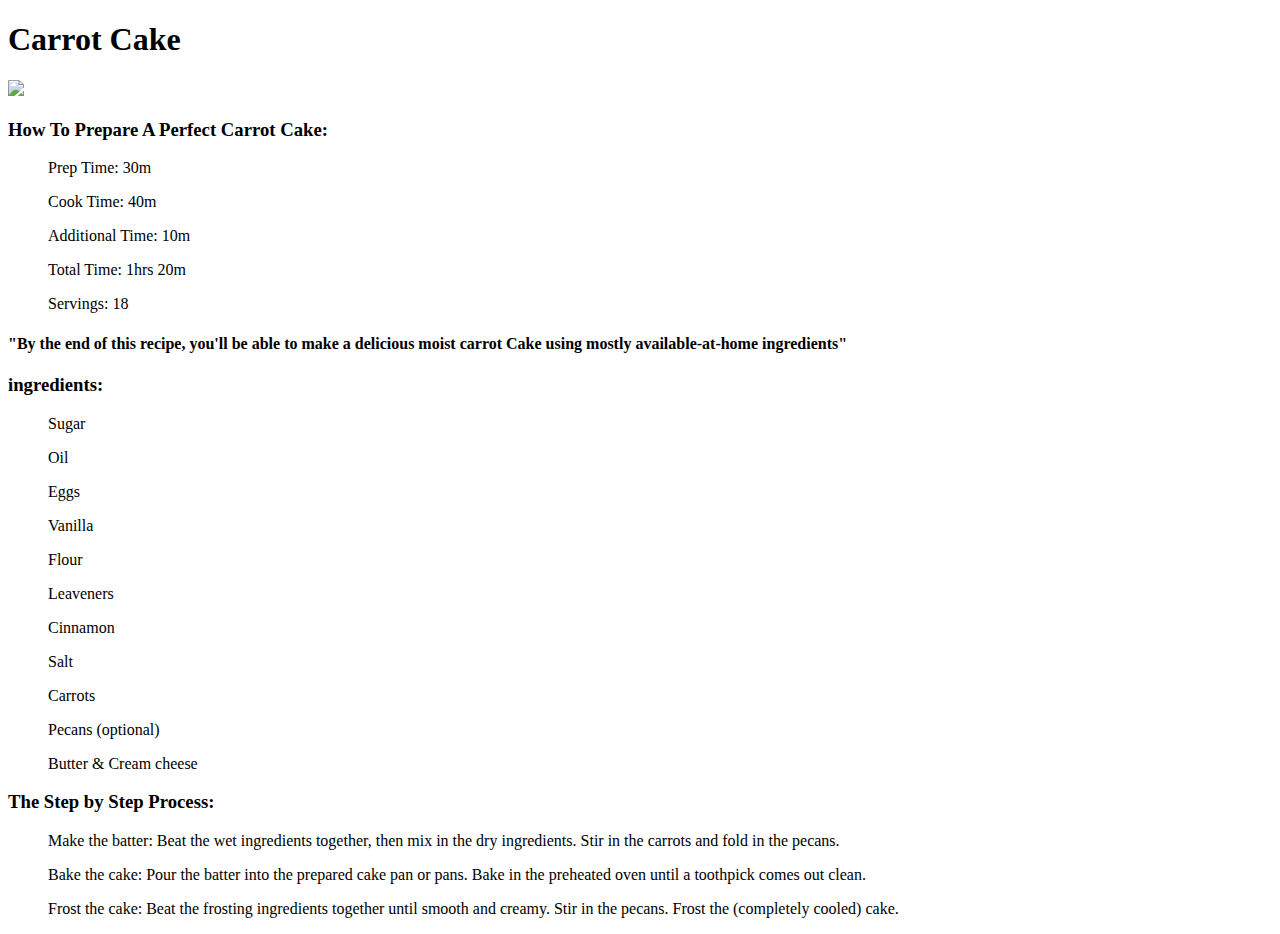
==== recipes/carrotcake.html @ 7d2d26bc "Add links images and lists to carrotcake.html" ====
<!DOCTYPE html>
<html lang="en">
<head>
    <meta charset="UTF-8"> 
    <title></title>
</head>

<body>
    <h1>Carrot Cake</h1>
        <img src="carrotcake1.jpg">
        <p><h3>How To Prepare A Perfect Carrot Cake:</h3></p>
        <li>
            <ul>Prep Time: 30m</ul>
            <ul>Cook Time: 40m</ul>
            <ul>Additional Time: 10m</ul>
            <ul>Total Time: 1hrs 20m</ul>
            <ul>Servings: 18</ul>
        </li>
        <p><h4>"By the end of this recipe,
            you'll be able to make a
            delicious moist carrot Cake
            using mostly available-at-home 
            ingredients"</h4>
        </p>
        <h3>ingredients:</h3>
        <li>
            <ul>Sugar</ul>
            <ul>Oil</ul>
            <ul>Eggs</ul>
            <ul>Vanilla</ul>
            <ul>Flour</ul>
            <ul>Leaveners</ul>
            <ul>Cinnamon</ul>
            <ul>Salt</ul>
            <ul>Carrots</ul>
            <ul>Pecans (optional)</ul>
            <ul>Butter & Cream cheese</ul>
        </li>
        <h3>The Step by Step Process:</h3>
        <li>
            <ol> Make the batter: Beat the wet ingredients together,
                 then mix in the dry ingredients.
                 Stir in the carrots and fold in the pecans.</ol>
            <ol>Bake the cake: Pour the batter into the prepared cake pan or pans.
                 Bake in the preheated oven until a toothpick comes out clean.</ol>
            <ol>Frost the cake: Beat the frosting ingredients together until smooth and creamy.
                 Stir in the pecans. Frost the (completely cooled) cake.</ol>
        </li>
</body>
</html>
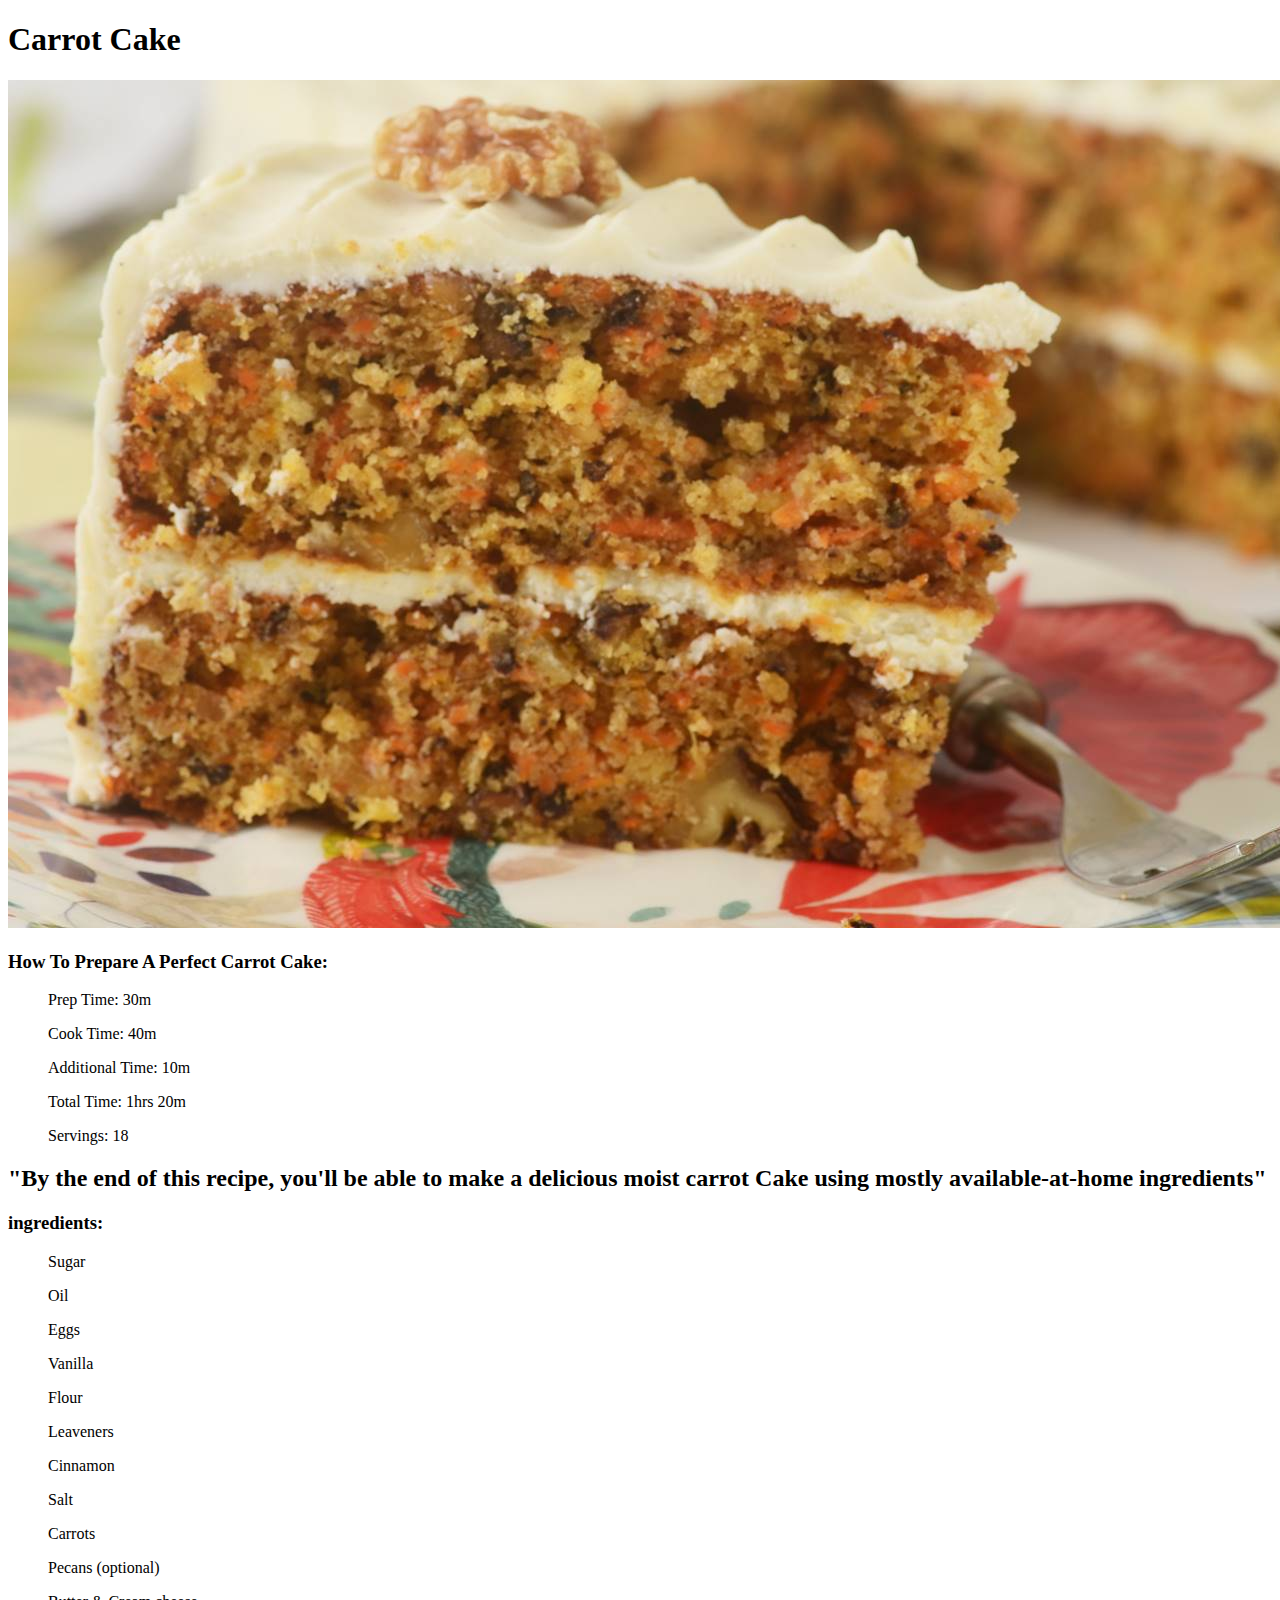
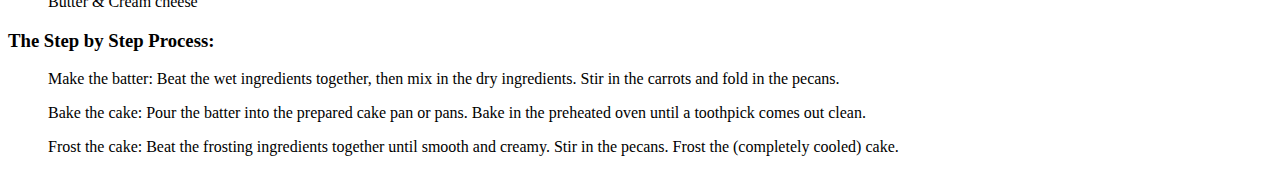
==== commit 5d26cd36: "Change carrot cake image" ====
--- a/recipes/carrotcake.html
+++ b/recipes/carrotcake.html
@@ -2,7 +2,7 @@
 <html lang="en">
 <head>
     <meta charset="UTF-8"> 
-    <title></title>
+    <title>Carrot Cake Recipe</title>
 </head>
 
 <body>
@@ -16,11 +16,11 @@
             <ul>Total Time: 1hrs 20m</ul>
             <ul>Servings: 18</ul>
         </li>
-        <p><h4>"By the end of this recipe,
+        <p><h2>"By the end of this recipe,
             you'll be able to make a
             delicious moist carrot Cake
             using mostly available-at-home 
-            ingredients"</h4>
+            ingredients"</h2>
         </p>
         <h3>ingredients:</h3>
         <li>
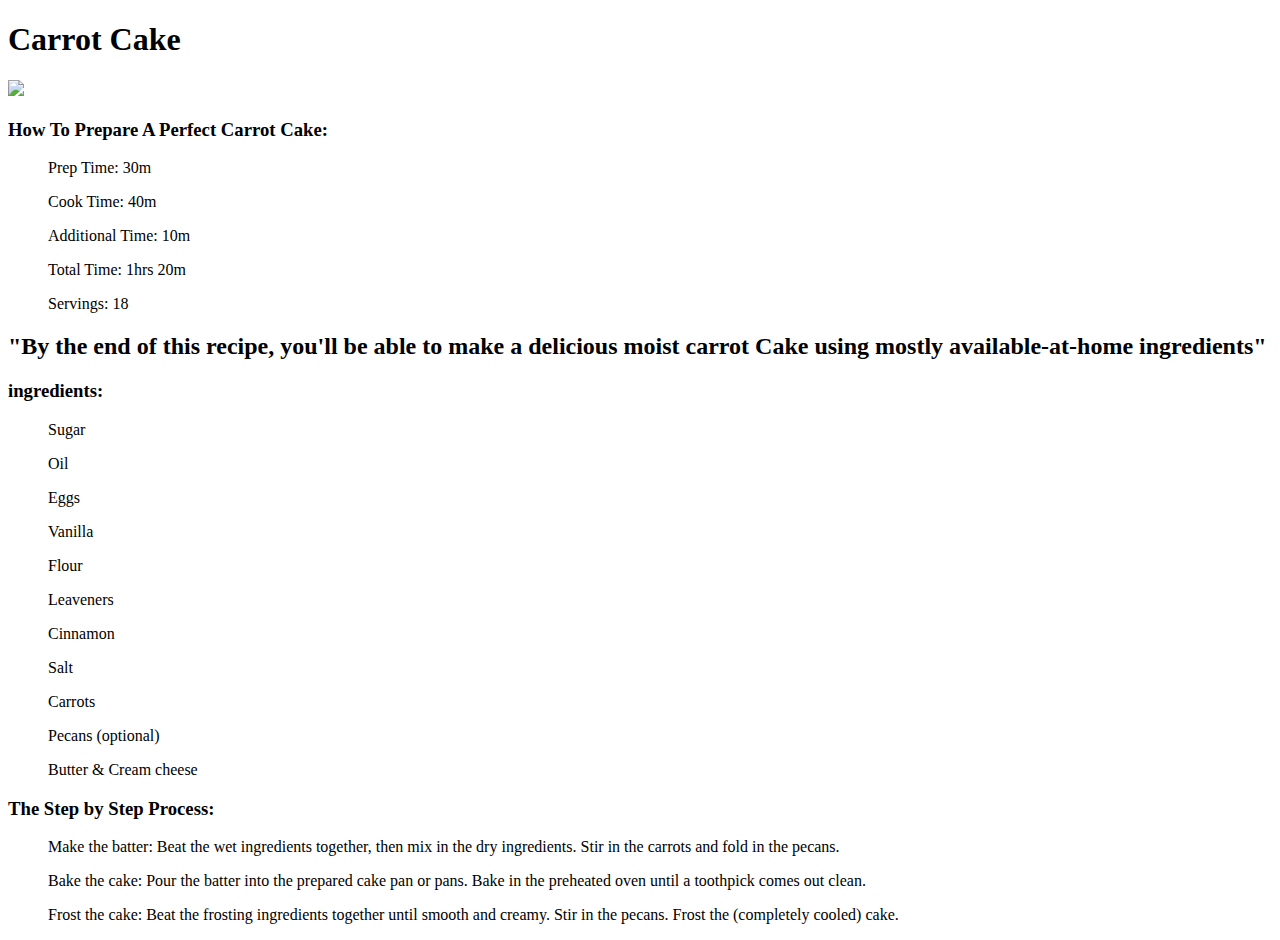
==== commit 17ccd2b8: "Add css to carrotcake.html" ====
--- a/recipes/carrotcake.html
+++ b/recipes/carrotcake.html
@@ -2,12 +2,13 @@
 <html lang="en">
 <head>
     <meta charset="UTF-8"> 
+    <link rel="stylesheet" href="carrot.css">
     <title>Carrot Cake Recipe</title>
 </head>
 
 <body>
     <h1>Carrot Cake</h1>
-        <img src="carrotcake1.jpg">
+        <img src="carrotcake2.jpg">
         <p><h3>How To Prepare A Perfect Carrot Cake:</h3></p>
         <li>
             <ul>Prep Time: 30m</ul>
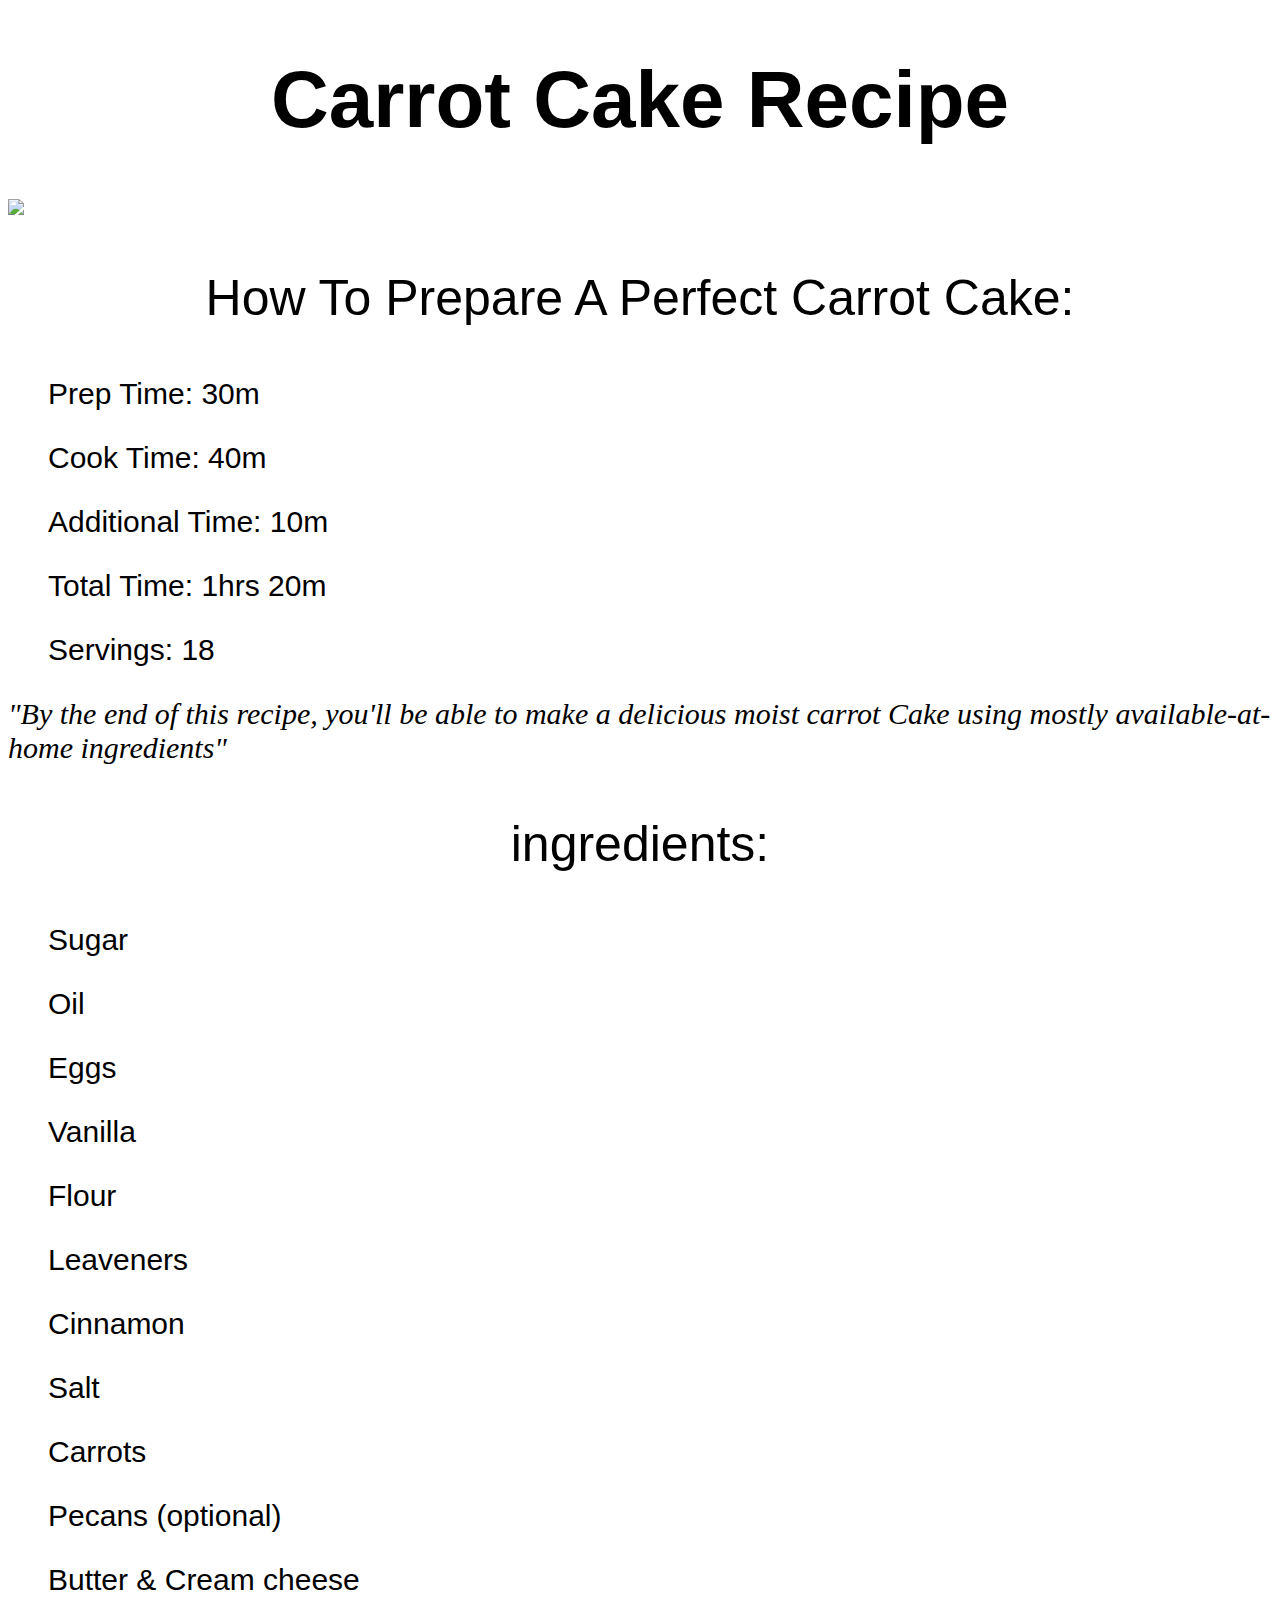
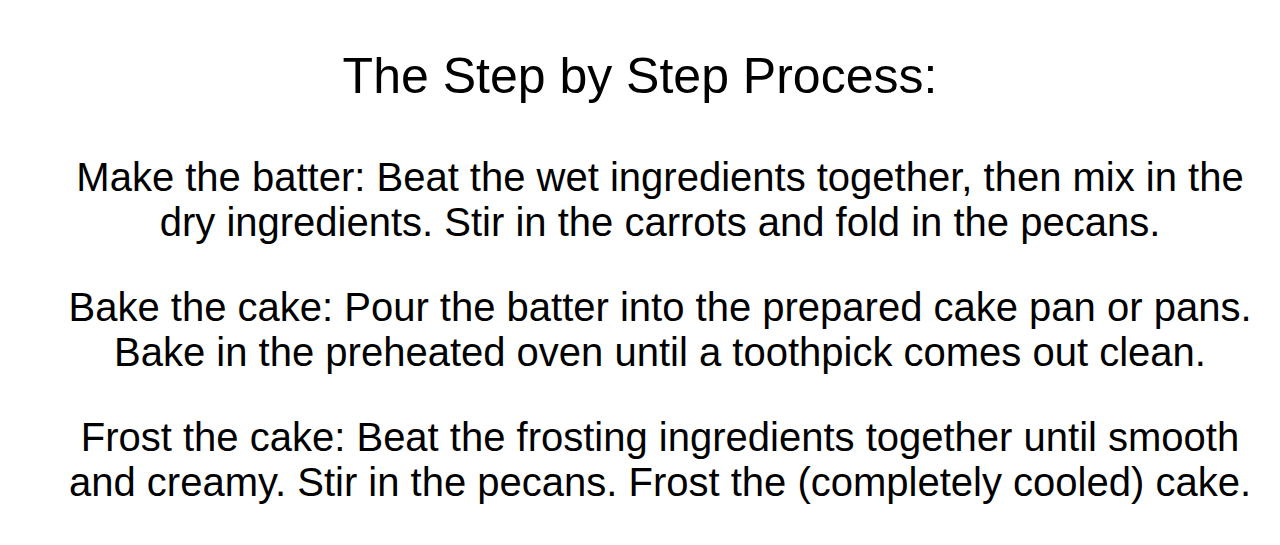
==== commit ec5fc752: "Add all css to html" ====
--- a/recipes/carrotcake.html
+++ b/recipes/carrotcake.html
@@ -3,28 +3,28 @@
 <head>
     <meta charset="UTF-8"> 
     <link rel="stylesheet" href="carrot.css">
-    <title>Carrot Cake Recipe</title>
+    <title>Carrot Cake</title>
 </head>
 
 <body>
-    <h1>Carrot Cake</h1>
+    <h1 class="h1title">Carrot Cake Recipe</h1>
         <img src="carrotcake2.jpg">
-        <p><h3>How To Prepare A Perfect Carrot Cake:</h3></p>
-        <li>
+        <p><h3 class="prepare">How To Prepare A Perfect Carrot Cake:</h3></p>
+        <li class="preparelist">
             <ul>Prep Time: 30m</ul>
             <ul>Cook Time: 40m</ul>
             <ul>Additional Time: 10m</ul>
             <ul>Total Time: 1hrs 20m</ul>
             <ul>Servings: 18</ul>
         </li>
-        <p><h2>"By the end of this recipe,
+        <p><h2 class="note">"By the end of this recipe,
             you'll be able to make a
             delicious moist carrot Cake
             using mostly available-at-home 
             ingredients"</h2>
         </p>
-        <h3>ingredients:</h3>
-        <li>
+        <h3 class="ingredients">ingredients:</h3>
+        <li class="ingredientslist">
             <ul>Sugar</ul>
             <ul>Oil</ul>
             <ul>Eggs</ul>
@@ -37,8 +37,8 @@
             <ul>Pecans (optional)</ul>
             <ul>Butter & Cream cheese</ul>
         </li>
-        <h3>The Step by Step Process:</h3>
-        <li>
+        <h3 class="step">The Step by Step Process:</h3>
+        <li class="stepprocess">
             <ol> Make the batter: Beat the wet ingredients together,
                  then mix in the dry ingredients.
                  Stir in the carrots and fold in the pecans.</ol>
--- a/recipes/carrot.css
+++ b/recipes/carrot.css
@@ -0,0 +1,61 @@
+img {
+    height: 450px;
+    width: auto;
+}
+
+.h1title {
+    font-size: 80px;
+    font-family: sans-serif;
+    text-align: center;
+}
+
+.prepare {
+    text-align: center;
+    font-size: 50px;
+    font-weight: 500;
+    font-family: sans-serif;
+}
+
+.preparelist {
+    font-size: 30px;
+    font-family: sans-serif;
+    font-weight: 300;
+    text-align: left;
+}
+
+.note {
+    font-size: 30px;
+    font-family: 'Times New Roman', Times, serif;
+    font-weight: 300;
+    text-align: left;
+    text-decoration: wavy;
+    font-style: italic;
+}
+
+.ingredients {
+    font-size: 50px;
+    font-family: sans-serif;
+    font-weight: 500;
+    text-align: center;
+}
+
+.ingredientslist {
+    font-size: 30px;
+    font-family: sans-serif;
+    font-weight: 300;
+    text-align: left;
+}
+
+.step {
+    text-align: center;
+    font-size: 50px;
+    font-weight: 500;
+    font-family: sans-serif;
+}
+
+.stepprocess {
+    text-align: center;
+    font-size: 40px;
+    font-family: sans-serif;
+
+}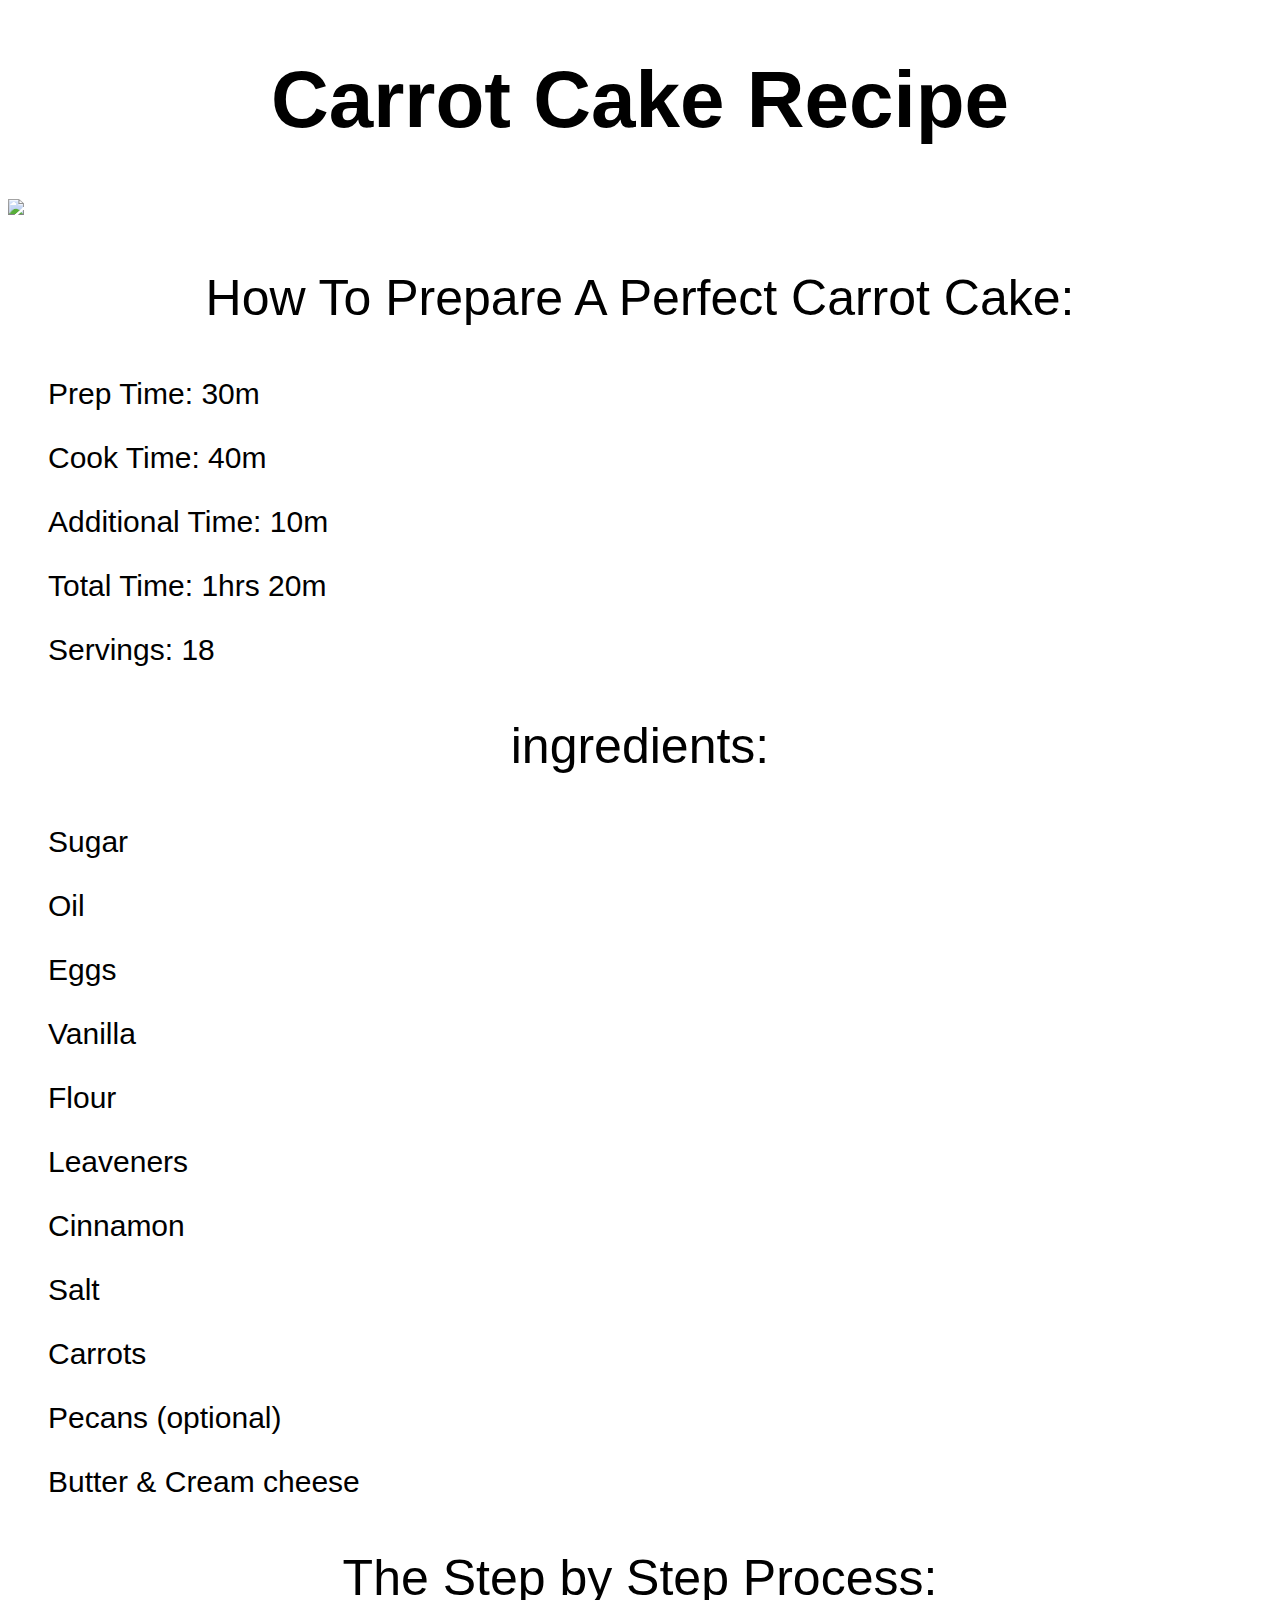
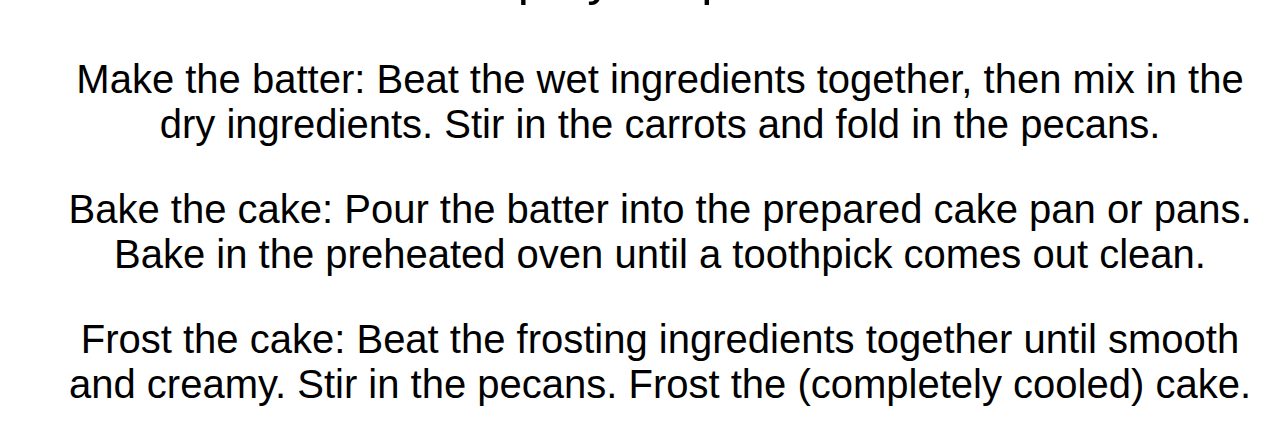
==== commit f598bf56: "Remove note" ====
--- a/recipes/carrotcake.html
+++ b/recipes/carrotcake.html
@@ -17,12 +17,6 @@
             <ul>Total Time: 1hrs 20m</ul>
             <ul>Servings: 18</ul>
         </li>
-        <p><h2 class="note">"By the end of this recipe,
-            you'll be able to make a
-            delicious moist carrot Cake
-            using mostly available-at-home 
-            ingredients"</h2>
-        </p>
         <h3 class="ingredients">ingredients:</h3>
         <li class="ingredientslist">
             <ul>Sugar</ul>
